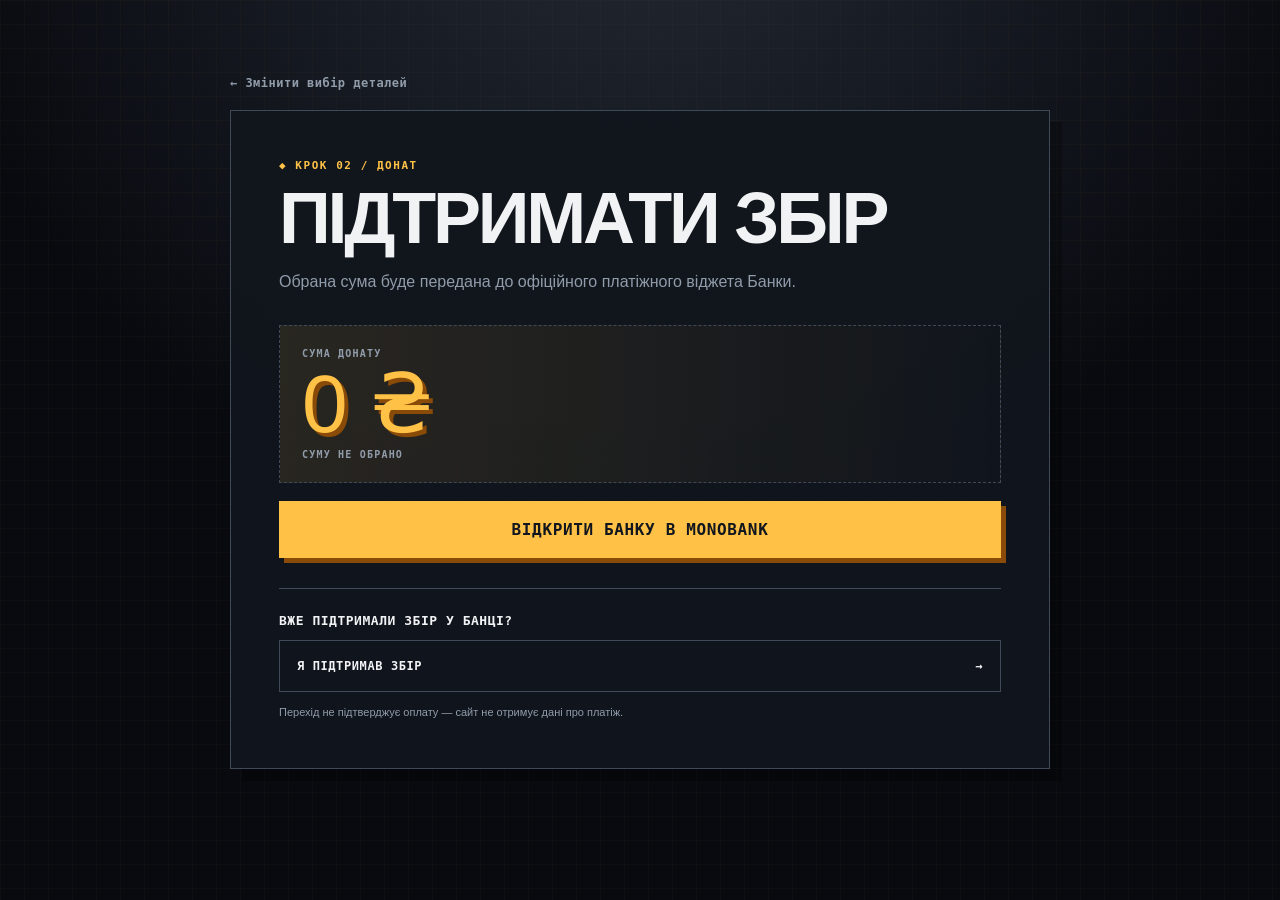
==== donation.html @ deac905a "Deploy donation landing page" ====
<!doctype html>
<html lang="uk">
  <head>
    <meta charset="UTF-8" />
    <meta name="viewport" content="width=device-width, initial-scale=1" />
    <link rel="icon" href="assets/brigade_logo-site-style.png" type="image/png" />
    <meta name="robots" content="noindex,follow" />
    <meta
      name="description"
      content="Сторінка підтримки краудфандингового збору через Банку monobank"
    />
    <title>Підтримати збір</title>
    <link rel="stylesheet" href="donation.css" />
  </head>
  <body>
    <main class="donation-page">
      <a class="back-link" href="index.html#selector">← Змінити вибір деталей</a>

      <section class="donation-card" aria-labelledby="donation-title">
        <header class="donation-heading">
          <p class="eyebrow"><span aria-hidden="true">◆</span> Крок 02 / Донат</p>
          <h1 id="donation-title">Підтримати збір</h1>
          <p>
            Обрана сума буде передана до офіційного платіжного віджета Банки.
          </p>
        </header>

        <div class="amount-panel">
          <span>Сума донату</span>
          <output id="donationAmount">0 ₴</output>
          <small id="partsCount"></small>
        </div>

        <p class="limit-warning" id="limitWarning" hidden></p>

        <div class="mono-widget" id="monoWidget" aria-live="polite">
          <div class="mono-placeholder" id="monoPlaceholder">
            <div class="demo-badge">Демо-заглушка</div>
            <div class="mono-header">
              <span class="mono-wordmark" aria-hidden="true">mono</span>
              <span>Банка</span>
            </div>
            <div class="mock-jar-icon" aria-hidden="true">
              <span>₴</span>
            </div>
            <h2>Збір на комплектуючі важкого дрона</h2>
            <label class="mock-amount-label" for="mockAmount">Сума поповнення</label>
            <output class="mock-amount" id="mockAmount">0 ₴</output>
            <button class="mock-pay-button" type="button" disabled>
              Поповнити Банку
            </button>
            <p class="mock-disclaimer">
              Це візуальна заглушка. Кошти не списуються, платіж не створюється.
            </p>
          </div>
        </div>

        <a
          class="mono-link"
          id="monoJarLink"
          href="#"
          target="_blank"
          rel="noopener noreferrer"
          hidden
        >
          Відкрити Банку в monobank
        </a>

        <div class="post-donation-actions" aria-labelledby="post-donation-title">
          <p id="post-donation-title">Вже підтримали збір у Банці?</p>
          <a class="thanks-link" href="thanks.html">
            Я підтримав збір <span aria-hidden="true">→</span>
          </a>
          <small>Перехід не підтверджує оплату — сайт не отримує дані про платіж.</small>
        </div>
      </section>
    </main>

    <script src="monobank-config.js"></script>
    <script src="donation.js"></script>
  </body>
</html>
---- donation.css ----
:root {
  color-scheme: dark;
  --bg: #080a0f;
  --panel: #11151d;
  --panel-soft: #171c25;
  --line: #404957;
  --text: #f0f2f3;
  --muted: #919caa;
  --accent: #ffc247;
  --accent-deep: #8a4b08;
  --warning: #ff6b51;
  font-family: "Cascadia Mono", "Segoe UI Mono", Consolas, monospace;
}

* {
  box-sizing: border-box;
}

body {
  min-height: 100vh;
  margin: 0;
  color: var(--text);
  background:
    linear-gradient(rgba(255, 194, 71, 0.025) 1px, transparent 1px),
    linear-gradient(90deg, rgba(255, 194, 71, 0.025) 1px, transparent 1px),
    radial-gradient(circle at 50% -20%, #252b36 0, var(--bg) 58%);
  background-size: 24px 24px, 24px 24px, auto;
}

.donation-page {
  width: min(100% - 32px, 820px);
  margin: 0 auto;
  padding: clamp(28px, 6vw, 72px) 0;
}

.back-link {
  display: inline-block;
  margin-bottom: 20px;
  color: var(--muted);
  font-size: 12px;
  font-weight: 800;
  letter-spacing: 0.04em;
  text-decoration: none;
}

.back-link:hover,
.back-link:focus-visible {
  color: var(--accent);
}

.donation-card {
  padding: clamp(22px, 5vw, 48px);
  border: 1px solid var(--line);
  background: rgba(17, 21, 29, 0.96);
  box-shadow: 12px 12px 0 rgba(0, 0, 0, 0.28);
}

.eyebrow {
  margin: 0 0 12px;
  color: var(--accent);
  font-size: 11px;
  font-weight: 900;
  letter-spacing: 0.14em;
  text-transform: uppercase;
}

h1 {
  margin: 0;
  font-family: "Arial Black", Impact, sans-serif;
  font-size: clamp(38px, 8vw, 72px);
  line-height: 0.95;
  letter-spacing: -0.045em;
  text-transform: uppercase;
}

.donation-heading > p:last-child {
  margin: 18px 0 0;
  color: var(--muted);
  font-family: "Segoe UI", sans-serif;
  line-height: 1.55;
}

.amount-panel {
  margin-top: 30px;
  padding: 22px;
  border: 1px dashed var(--line);
  background: linear-gradient(90deg, rgba(255, 194, 71, 0.1), transparent);
}

.amount-panel > span,
.amount-panel small {
  display: block;
  color: var(--muted);
  font-size: 10px;
  font-weight: 800;
  letter-spacing: 0.12em;
  text-transform: uppercase;
}

#donationAmount {
  display: block;
  margin: 8px 0;
  color: var(--accent);
  font-family: "Arial Black", Impact, sans-serif;
  font-size: clamp(42px, 10vw, 82px);
  line-height: 0.9;
  text-shadow: 4px 4px 0 var(--accent-deep);
}

.limit-warning {
  padding: 12px 14px;
  border-left: 3px solid var(--warning);
  background: rgba(255, 107, 81, 0.09);
  color: #f0f2f3;
  font-family: "Segoe UI", sans-serif;
  font-size: 13px;
  line-height: 1.5;
}

.mono-widget {
  min-height: 260px;
  margin-top: 24px;
  border: 1px solid var(--line);
  background: #f0f2f3;
}

.mono-placeholder {
  position: relative;
  display: flex;
  min-height: 260px;
  padding: 28px;
  color: #1b202a;
  text-align: left;
  flex-direction: column;
  align-items: stretch;
}

.mono-wordmark {
  color: #080a0f;
  font-family: "Arial Black", Impact, sans-serif;
  font-size: 30px;
  letter-spacing: -0.08em;
}

.demo-badge {
  position: absolute;
  top: 16px;
  right: 16px;
  padding: 6px 8px;
  border: 1px solid #919caa;
  color: #525d6c;
  font-size: 9px;
  font-weight: 900;
  letter-spacing: 0.1em;
  text-transform: uppercase;
}

.mono-header {
  display: flex;
  gap: 12px;
  align-items: baseline;
  padding-right: 130px;
  font-weight: 800;
}

.mock-jar-icon {
  display: grid;
  width: 80px;
  height: 80px;
  margin: 28px auto 16px;
  border: 4px solid #11151d;
  border-radius: 18px 18px 30px 30px;
  background: linear-gradient(180deg, #ffc247 0 52%, #f0f2f3 52%);
  box-shadow: 7px 7px 0 #bec5cc;
  place-items: center;
}

.mock-jar-icon span {
  display: grid;
  width: 36px;
  height: 36px;
  border: 3px solid #11151d;
  border-radius: 50%;
  background: #f0f2f3;
  font-size: 21px;
  font-weight: 900;
  place-items: center;
}

.mono-placeholder h2 {
  margin: 0 0 24px;
  font-family: "Segoe UI", sans-serif;
  font-size: 19px;
  text-align: center;
}

.mock-amount-label {
  margin-bottom: 7px;
  color: #525d6c;
  font-family: "Segoe UI", sans-serif;
  font-size: 12px;
  font-weight: 700;
}

.mock-amount {
  display: block;
  padding: 14px 16px;
  border: 1px solid #919caa;
  background: #fff;
  color: #11151d;
  font-size: 25px;
  font-weight: 900;
}

.mock-pay-button {
  width: 100%;
  margin-top: 14px;
  padding: 16px;
  border: 0;
  border-radius: 10px;
  background: #11151d;
  color: #f0f2f3;
  cursor: not-allowed;
  font-family: "Segoe UI", sans-serif;
  font-size: 15px;
  font-weight: 800;
  opacity: 0.72;
}

.mock-disclaimer {
  margin: 12px 0 0;
  color: #667383;
  font-family: "Segoe UI", sans-serif;
  font-size: 11px;
  line-height: 1.45;
  text-align: center;
}

.mono-frame {
  display: block;
  width: 100%;
  min-height: 540px;
  border: 0;
  background: #fff;
}

.mono-link {
  display: block;
  margin-top: 18px;
  padding: 17px 20px;
  border: 2px solid var(--accent);
  background: var(--accent);
  color: #11151d;
  font-weight: 900;
  letter-spacing: 0.04em;
  text-align: center;
  text-decoration: none;
  text-transform: uppercase;
  box-shadow: 5px 5px 0 var(--accent-deep);
}

.mono-link:hover,
.mono-link:focus-visible {
  background: #f0f2f3;
}

.post-donation-actions {
  padding-top: 24px;
  margin-top: 30px;
  border-top: 1px solid var(--line);
}

.post-donation-actions > p {
  margin: 0 0 12px;
  color: var(--text);
  font-size: 13px;
  font-weight: 900;
  letter-spacing: 0.04em;
  text-transform: uppercase;
}

.post-donation-actions small,
.thanks-disclaimer {
  display: block;
  margin-top: 12px;
  color: var(--muted);
  font-family: "Segoe UI", sans-serif;
  font-size: 11px;
  line-height: 1.5;
}

.thanks-link,
.thanks-primary-link,
.thanks-secondary-link {
  display: flex;
  min-height: 52px;
  padding: 14px 17px;
  border: 1px solid var(--line);
  color: var(--text);
  font-size: 12px;
  font-weight: 900;
  letter-spacing: 0.05em;
  text-decoration: none;
  text-transform: uppercase;
  align-items: center;
  justify-content: space-between;
}

.thanks-link:hover,
.thanks-link:focus-visible,
.thanks-secondary-link:hover,
.thanks-secondary-link:focus-visible {
  border-color: var(--accent);
  color: var(--accent);
}

.thank-you-card {
  overflow: hidden;
  text-align: center;
}

.thanks-emblem {
  display: block;
  width: clamp(150px, 34vw, 230px);
  height: auto;
  margin: 28px auto 24px;
  image-rendering: pixelated;
  filter: drop-shadow(8px 10px 0 rgba(0, 0, 0, 0.32));
}

.thanks-copy {
  max-width: 590px;
  margin: 24px auto 0;
  color: var(--muted);
  font-family: "Segoe UI", sans-serif;
  font-size: 16px;
  line-height: 1.65;
}

.thanks-copy strong {
  color: var(--text);
}

.thanks-slogan {
  margin: 26px 0 0;
  color: var(--accent);
  font-size: clamp(16px, 3vw, 22px);
  font-weight: 900;
  letter-spacing: 0.04em;
  text-transform: uppercase;
}

.thanks-actions {
  display: grid;
  margin-top: 30px;
  gap: 12px;
  grid-template-columns: 1fr 1fr;
}

.thanks-primary-link {
  border: 2px solid var(--accent);
  background: var(--accent);
  color: #11151d;
  box-shadow: 5px 5px 0 var(--accent-deep);
}

.thanks-primary-link:hover,
.thanks-primary-link:focus-visible {
  background: #f0f2f3;
}

.thanks-primary-link,
.thanks-secondary-link {
  justify-content: center;
}

.thanks-disclaimer {
  max-width: 520px;
  margin-inline: auto;
}

@media (max-width: 560px) {
  .thanks-actions {
    grid-template-columns: 1fr;
  }
}
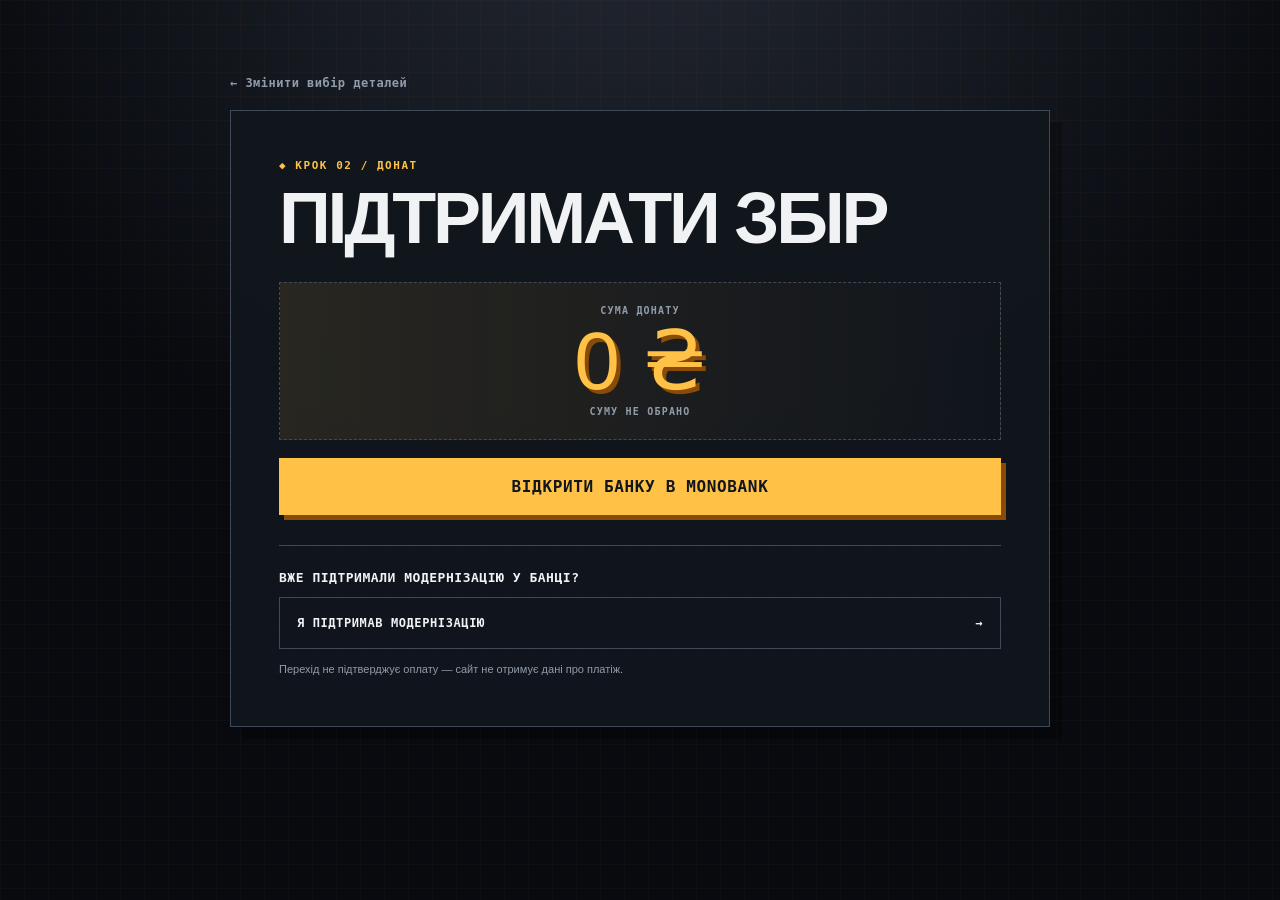
==== commit e54da74a: "feat: update campaign and add Foobar component" ====
--- a/donation.html
+++ b/donation.html
@@ -1,13 +1,22 @@
 <!doctype html>
 <html lang="uk">
   <head>
+    <!-- Google tag (gtag.js) -->
+    <script async src="https://www.googletagmanager.com/gtag/js?id=G-K4XE649B7B"></script>
+    <script>
+      window.dataLayer = window.dataLayer || [];
+      function gtag(){dataLayer.push(arguments);}
+      gtag('js', new Date());
+
+      gtag('config', 'G-K4XE649B7B');
+    </script>
     <meta charset="UTF-8" />
     <meta name="viewport" content="width=device-width, initial-scale=1" />
     <link rel="icon" href="assets/brigade_logo-site-style.png" type="image/png" />
     <meta name="robots" content="noindex,follow" />
     <meta
       name="description"
-      content="Сторінка підтримки краудфандингового збору через Банку monobank"
+      content="Сторінка підтримки модернізації зв’язку важкого дрона через Банку monobank"
     />
     <title>Підтримати збір</title>
     <link rel="stylesheet" href="donation.css" />
@@ -20,9 +29,6 @@
         <header class="donation-heading">
           <p class="eyebrow"><span aria-hidden="true">◆</span> Крок 02 / Донат</p>
           <h1 id="donation-title">Підтримати збір</h1>
-          <p>
-            Обрана сума буде передана до офіційного платіжного віджета Банки.
-          </p>
         </header>
 
         <div class="amount-panel">
@@ -43,7 +49,7 @@
             <div class="mock-jar-icon" aria-hidden="true">
               <span>₴</span>
             </div>
-            <h2>Збір на комплектуючі важкого дрона</h2>
+            <h2>Комплект модернізації зв’язку важкого дрона</h2>
             <label class="mock-amount-label" for="mockAmount">Сума поповнення</label>
             <output class="mock-amount" id="mockAmount">0 ₴</output>
             <button class="mock-pay-button" type="button" disabled>
@@ -67,9 +73,9 @@
         </a>
 
         <div class="post-donation-actions" aria-labelledby="post-donation-title">
-          <p id="post-donation-title">Вже підтримали збір у Банці?</p>
+          <p id="post-donation-title">Вже підтримали модернізацію у Банці?</p>
           <a class="thanks-link" href="thanks.html">
-            Я підтримав збір <span aria-hidden="true">→</span>
+            Я підтримав модернізацію <span aria-hidden="true">→</span>
           </a>
           <small>Перехід не підтверджує оплату — сайт не отримує дані про платіж.</small>
         </div>
@@ -77,6 +83,6 @@
     </main>
 
     <script src="monobank-config.js"></script>
-    <script src="donation.js"></script>
+    <script src="donation.js?v=20261102-1"></script>
   </body>
 </html>
--- a/donation.css
+++ b/donation.css
@@ -85,6 +85,7 @@
   padding: 22px;
   border: 1px dashed var(--line);
   background: linear-gradient(90deg, rgba(255, 194, 71, 0.1), transparent);
+  text-align: center;
 }
 
 .amount-panel > span,
@@ -380,6 +381,115 @@
 }
 
 @media (max-width: 560px) {
+  body {
+    overflow-x: hidden;
+  }
+
+  .donation-page {
+    width: calc(100% - 24px);
+    padding: 18px 0 32px;
+  }
+
+  .back-link {
+    display: inline-flex;
+    min-height: 44px;
+    margin-bottom: 12px;
+    align-items: center;
+  }
+
+  .donation-card {
+    padding: 22px 16px;
+    box-shadow: 6px 6px 0 rgba(0, 0, 0, 0.28);
+  }
+
+  h1 {
+    font-size: clamp(32px, 12vw, 48px);
+    overflow-wrap: anywhere;
+  }
+
+  .donation-heading > p:last-child {
+    margin-top: 14px;
+    font-size: 14px;
+  }
+
+  .amount-panel {
+    margin-top: 24px;
+    padding: 17px 15px;
+  }
+
+  #donationAmount {
+    font-size: clamp(40px, 15vw, 58px);
+  }
+
+  .mono-widget,
+  .mono-placeholder {
+    min-height: 0;
+  }
+
+  .mono-placeholder {
+    padding: 20px 16px;
+  }
+
+  .demo-badge {
+    position: static;
+    width: max-content;
+    margin-bottom: 14px;
+  }
+
+  .mono-header {
+    padding-right: 0;
+    flex-wrap: wrap;
+  }
+
+  .mono-wordmark {
+    font-size: 27px;
+  }
+
+  .mock-jar-icon {
+    margin-top: 22px;
+  }
+
+  .mono-placeholder h2 {
+    font-size: 17px;
+    line-height: 1.35;
+  }
+
+  .mock-amount {
+    padding: 13px;
+    font-size: 22px;
+  }
+
+  .mock-pay-button,
+  .mono-link,
+  .thanks-link,
+  .thanks-primary-link,
+  .thanks-secondary-link {
+    min-height: 48px;
+  }
+
+  .mono-link {
+    padding-inline: 14px;
+    font-size: 13px;
+  }
+
+  .post-donation-actions {
+    margin-top: 24px;
+  }
+
+  .thanks-emblem {
+    width: min(58vw, 190px);
+  }
+
+  .thanks-copy {
+    font-size: 15px;
+  }
+
+  .thanks-actions {
+    gap: 10px;
+  }
+}
+
+@media (max-width: 560px) {
   .thanks-actions {
     grid-template-columns: 1fr;
   }
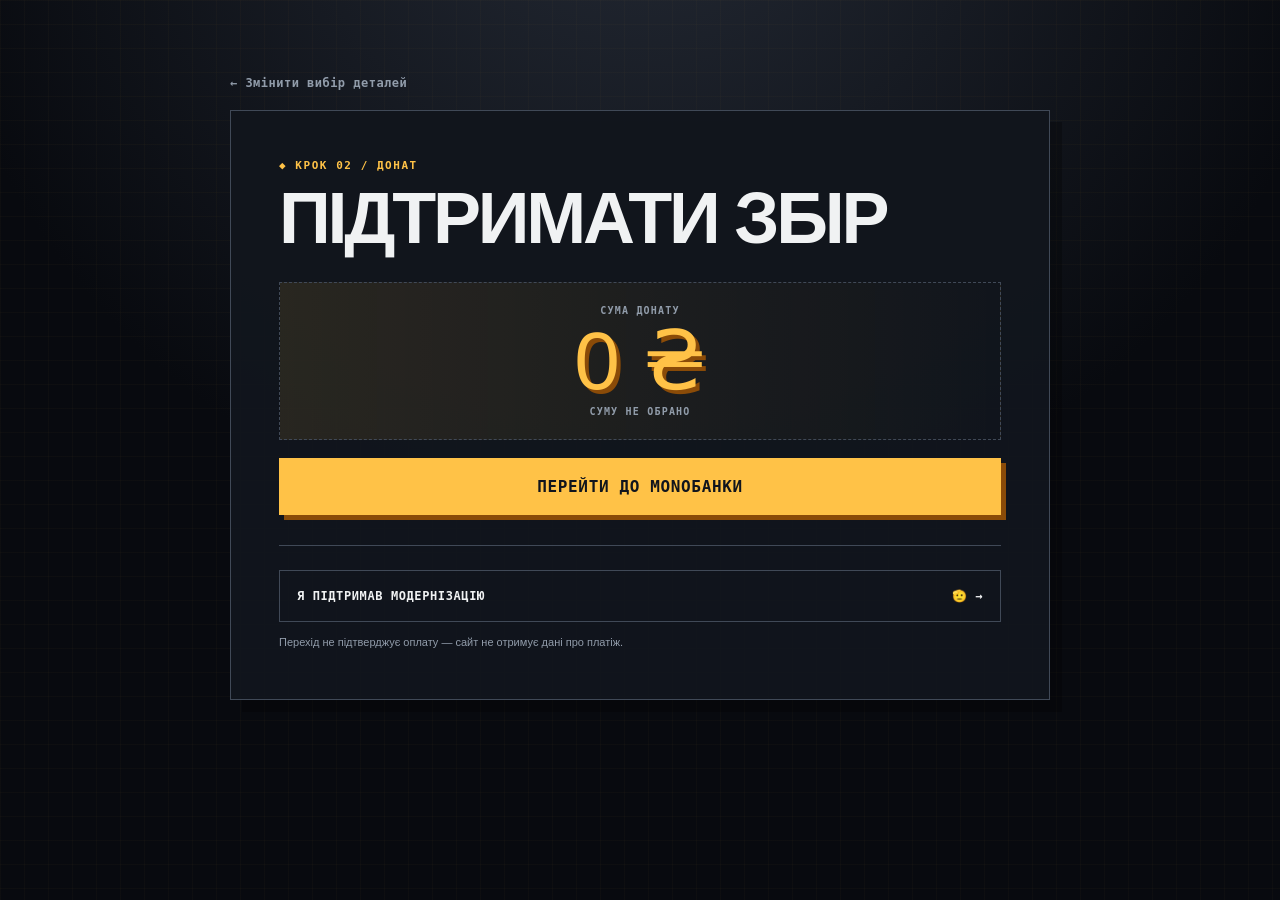
==== commit b351149c: "Update thank-you branding and donation page copy" ====
--- a/donation.html
+++ b/donation.html
@@ -23,7 +23,7 @@
   </head>
   <body>
     <main class="donation-page">
-      <a class="back-link" href="index.html#selector">← Змінити вибір деталей</a>
+      <a class="back-link" href="/#selector">← Змінити вибір деталей</a>
 
       <section class="donation-card" aria-labelledby="donation-title">
         <header class="donation-heading">
@@ -69,13 +69,12 @@
           rel="noopener noreferrer"
           hidden
         >
-          Відкрити Банку в monobank
+          Перейти до monoБанки
         </a>
 
-        <div class="post-donation-actions" aria-labelledby="post-donation-title">
-          <p id="post-donation-title">Вже підтримали модернізацію у Банці?</p>
+        <div class="post-donation-actions">
           <a class="thanks-link" href="thanks.html">
-            Я підтримав модернізацію <span aria-hidden="true">→</span>
+            Я підтримав модернізацію <span aria-hidden="true">🫡 →</span>
           </a>
           <small>Перехід не підтверджує оплату — сайт не отримує дані про платіж.</small>
         </div>
--- a/donation.css
+++ b/donation.css
@@ -320,13 +320,34 @@
   text-align: center;
 }
 
+.thanks-emblems {
+  --emblem-size: clamp(140px, 34vw, 248.4px);
+  position: relative;
+  width: calc(var(--emblem-size) * 1.4);
+  height: calc(var(--emblem-size) * 1.1);
+  margin: 28px auto 24px;
+}
+
 .thanks-emblem {
-  display: block;
-  width: clamp(150px, 34vw, 230px);
-  height: auto;
-  margin: 28px auto 24px;
+  position: absolute;
+  width: var(--emblem-size);
+  height: var(--emblem-size);
+  filter: drop-shadow(0 4px 4px rgba(0, 0, 0, 0.34));
   image-rendering: pixelated;
-  filter: drop-shadow(8px 10px 0 rgba(0, 0, 0, 0.32));
+  object-fit: contain;
+}
+
+.thanks-emblem-brigade {
+  right: 0;
+  bottom: 0;
+  z-index: 1;
+}
+
+.thanks-emblem-unit {
+  top: 0;
+  left: 0;
+  z-index: 2;
+  filter: drop-shadow(0 7px 6px rgba(0, 0, 0, 0.58));
 }
 
 .thanks-copy {
@@ -476,10 +497,6 @@
     margin-top: 24px;
   }
 
-  .thanks-emblem {
-    width: min(58vw, 190px);
-  }
-
   .thanks-copy {
     font-size: 15px;
   }
